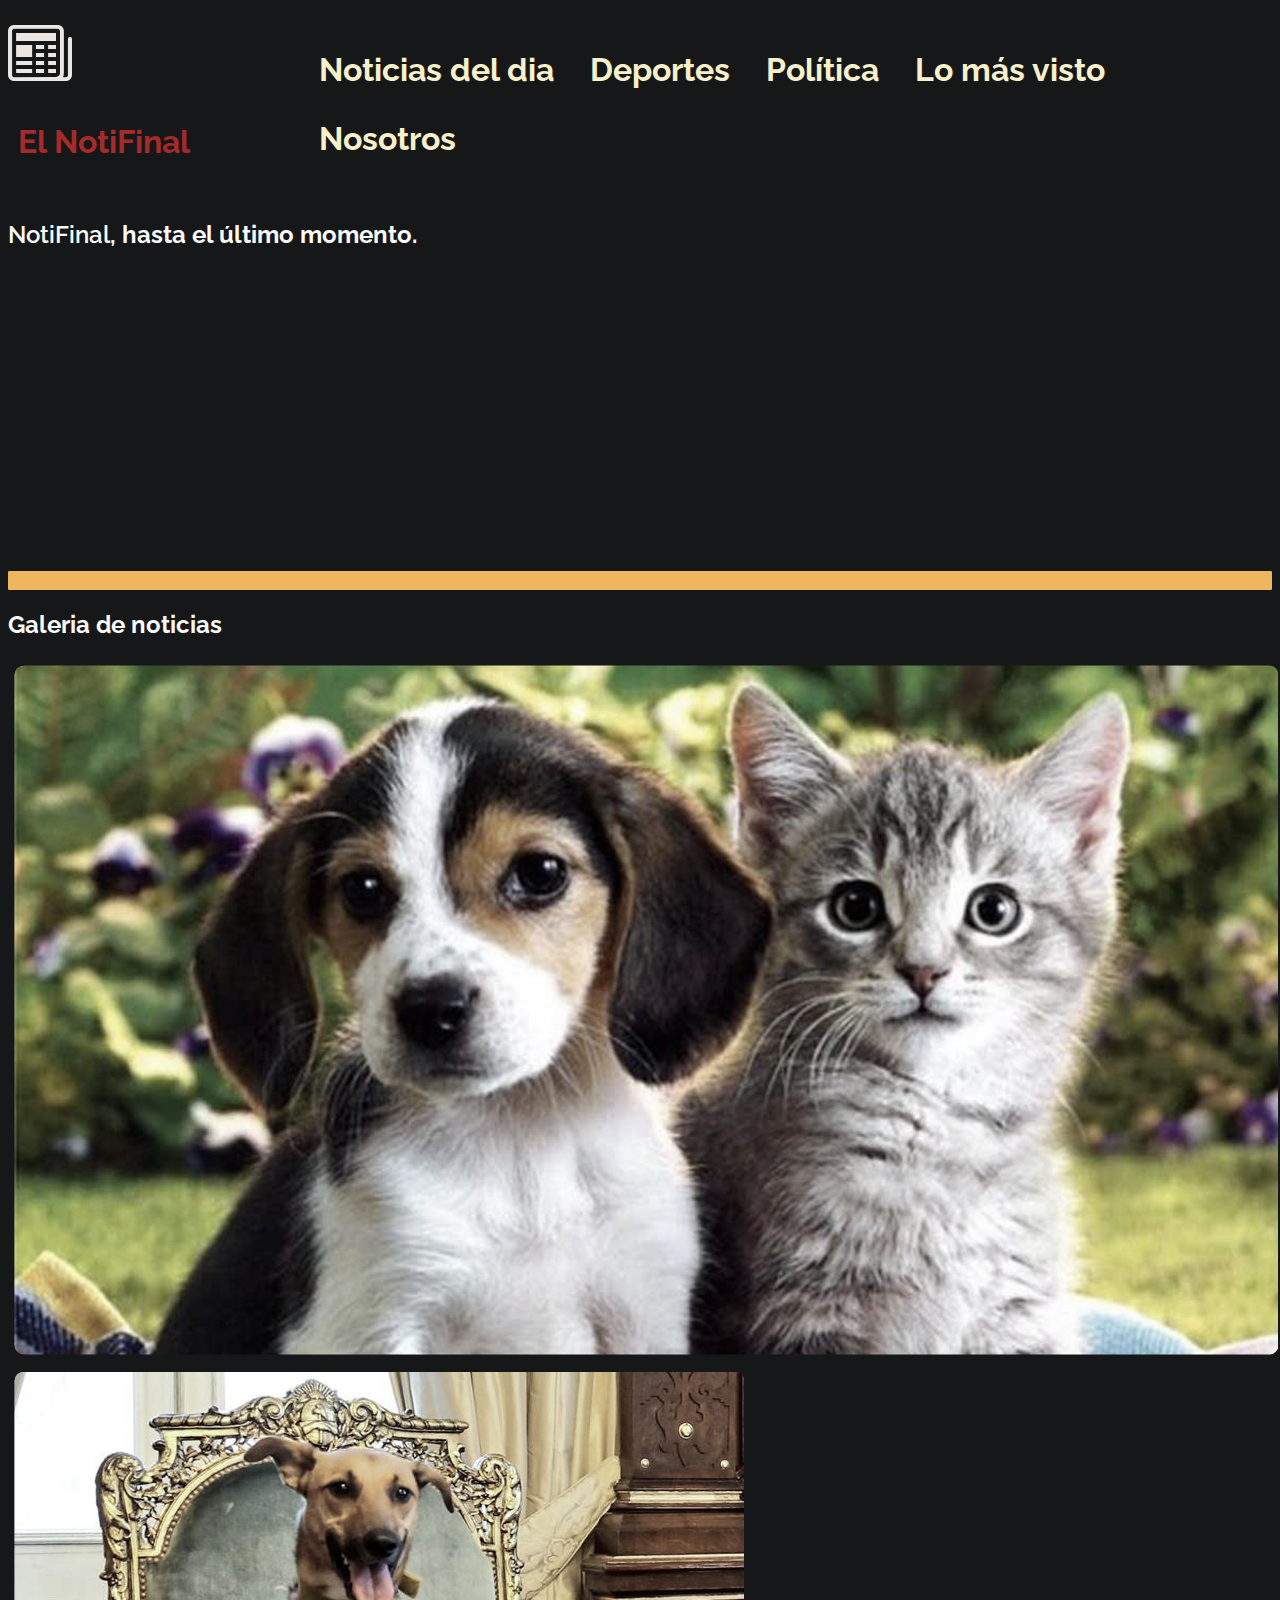
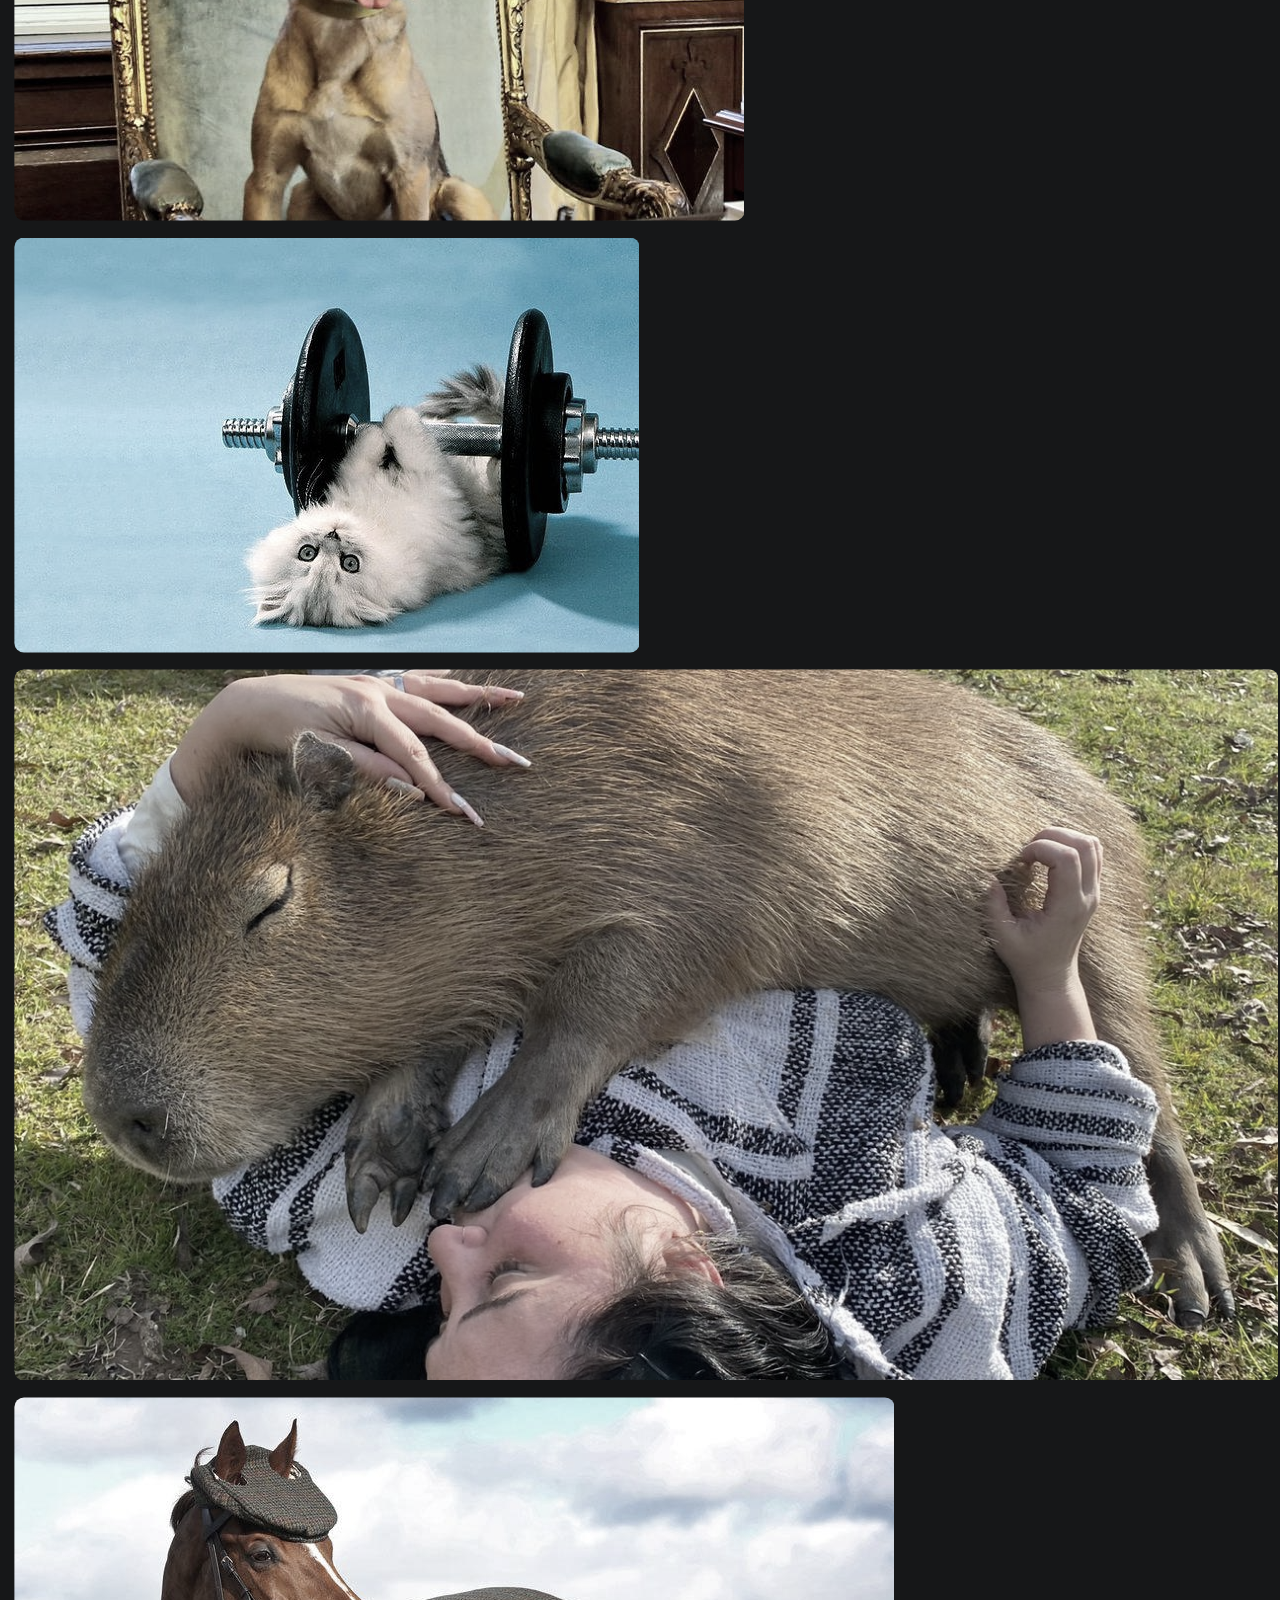
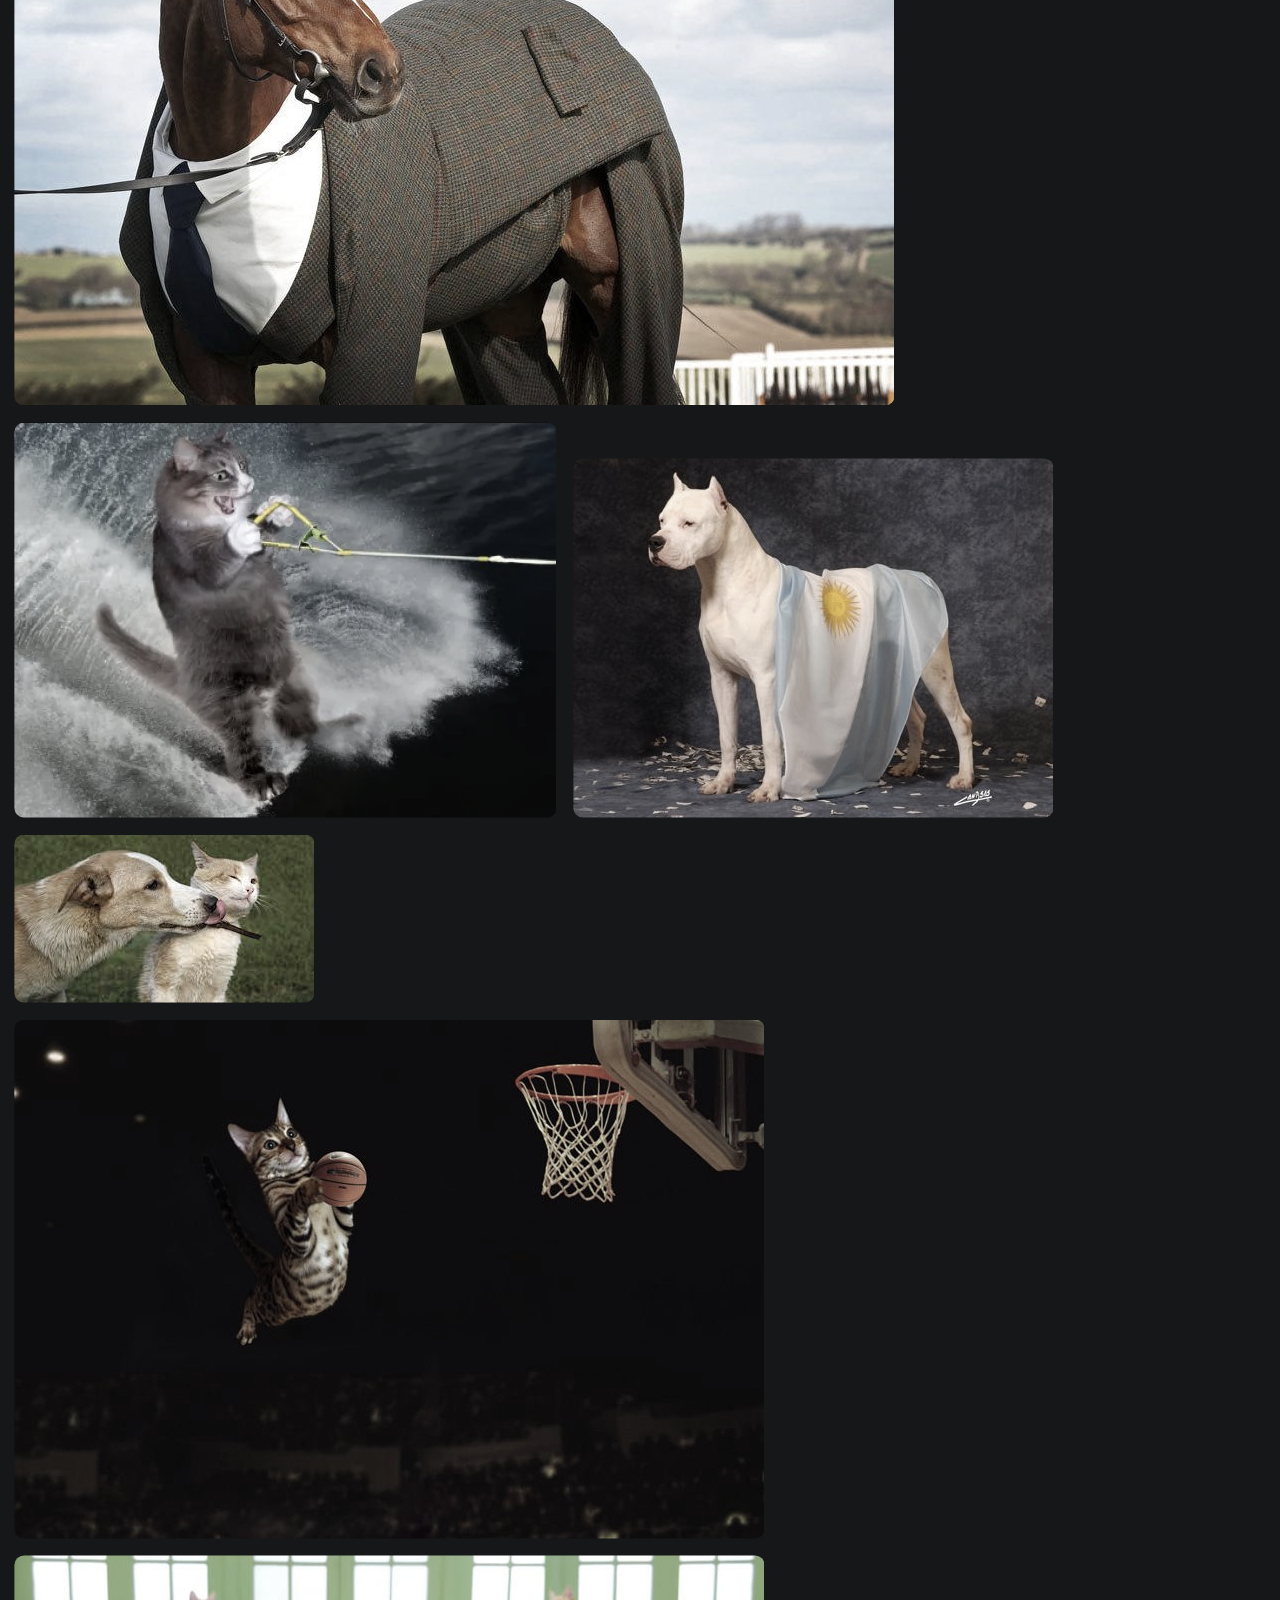
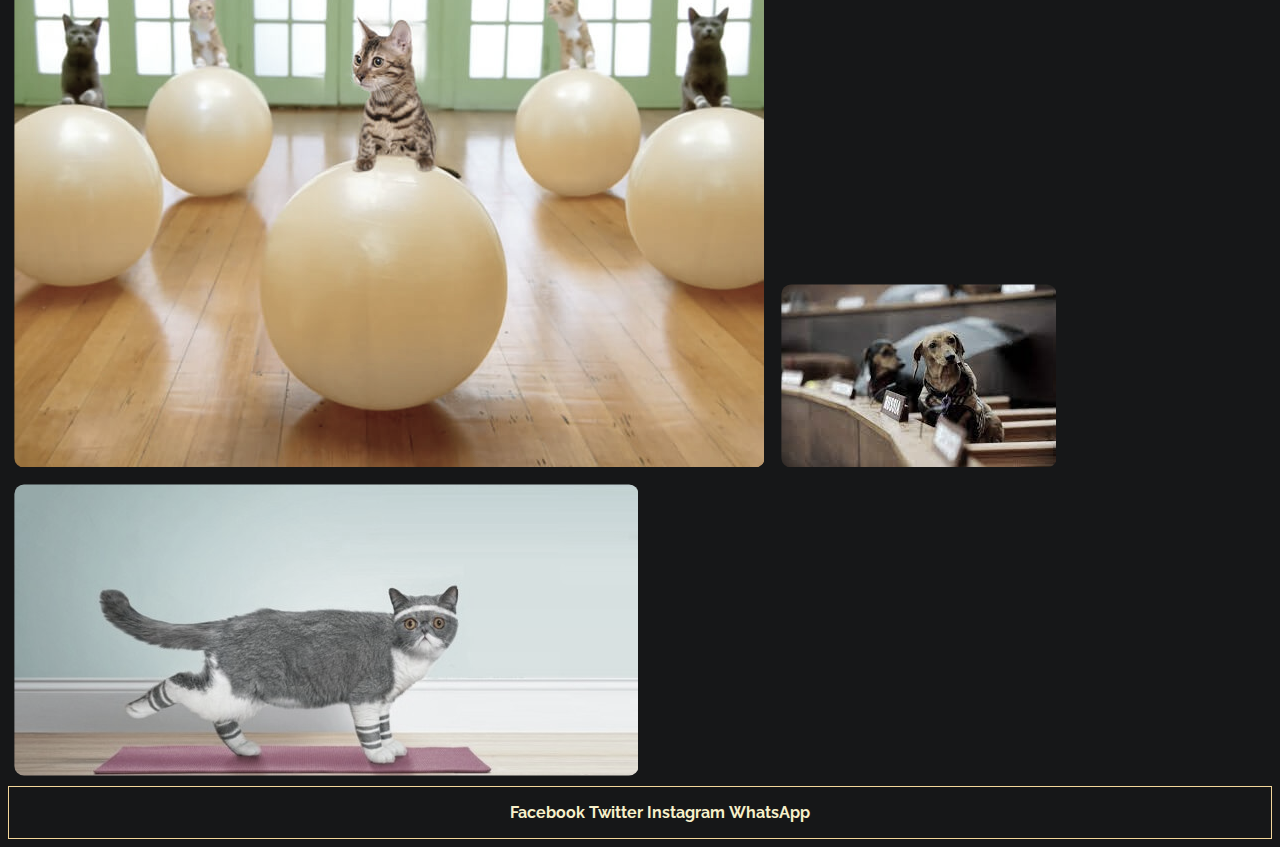
==== index.html @ 26ac7ab9 "primer commit" ====
<!DOCTYPE html>
<html lang="es">
<head>
    <meta charset="UTF-8">
    <meta http-equiv="X-UA-Compatible" content="IE=edge">
    <meta name="viewport" content="width=device-width, initial-scale=1.0">
    <title>El NotiFinal</title>


    <!--  css Bootstrap-->
    <link href="https://cdn.jsdelivr.net/npm/bootstrap@5.3.0-alpha1/dist/css/bootstrap.min.css" rel="stylesheet" integrity="sha384-GLhlTQ8iRABdZLl6O3oVMWSktQOp6b7In1Zl3/Jr59b6EGGoI1aFkw7cmDA6j6gD" crossorigin="anonymous">
    <!-- icons bootstrap-->
    <link rel="stylesheet" href="https://cdn.jsdelivr.net/npm/bootstrap-icons@1.10.3/font/bootstrap-icons.css">
    <!-- css -->
    <link rel="stylesheet" href="css/estilo.css">

</head>
<body class="conteiner-fluid"> 

    <header class="encabezado"> 
        <a href="index.html" class="tituloPrincipal">
            <i class="bi bi-newspaper"></i>
            <h1>El NotiFinal</h1>
        </a>
       
        <nav>
            <ul>
                <li><a href="html/noticiasdeldia.html">Noticias del dia</a></li>
                <li><a href="html/deportes.html">Deportes</a></li>
                <li><a href="html/politica.html">Política</a></li>
                <li><a href="html/lomasvisto.html">Lo más visto</a></li>
                <li><a href="html/nosotros.html">Nosotros</a></li>
            </ul>
        </nav>
    </header>
<!-- Etiquetas, clases de bootstrap y otras cosas-->

<section class="hero d-flex flex-column justify-content-center align-items-center">
    <div class="container">
            <div class="row justify-content-center"></div>
            <div class="col-lg-12 text-center">
                <h2><span>NotiFinal</span>, hasta el último momento.</h2> <!-- TITULO QUE HAY QUE CAMBIAR CADA PAGINA -->
            </div>
    </div>
</section>

<!-- Galeria de noticias, de momento solo van a ser img o videos-->


<div class="introGaleria">
    <h2>Galeria de noticias</h2>
</div>

<section class="galeria">
        <div class="row">
             <img class="col-xl-3 col-md-6 col-sm-12 imagenGaleria" src="img/NoticiasDelDía/imagen 1.jpg" alt="">
             <img class="col-xl-3 col-md-6 col-sm-12 imagenGaleria" src="img/NoticiasDelDía/imagen 2.jpg" alt="">
             <img class="col-xl-3 col-md-6 col-sm-12 imagenGaleria" src="img/NoticiasDelDía/imagen 3.jpg" alt="">
             <img class="col-xl-3 col-md-6 col-sm-12 imagenGaleria" src="img/NoticiasDelDía/imagen 4.jpeg" alt="">
        </div>

        <div class="row">
            <img class="col-xl-3 col-md-6 col-sm-12 imagenGaleria" src="img/NoticiasDelDía/imagen 5.jpg" alt="">
            <img class="col-xl-3 col-md-6 col-sm-12 imagenGaleria" src="img/NoticiasDelDía/imagen 6.png" alt="">
            <img class="col-xl-3 col-md-6 col-sm-12 imagenGaleria" src="img/NoticiasDelDía/imagen 7.jpg" alt="">
            <img class="col-xl-3 col-md-6 col-sm-12 imagenGaleria" src="img/NoticiasDelDía/imagen 8.jpg" alt="">
       </div>

       <div class="row">
        <img class="col-xl-3 col-md-6 col-sm-12 imagenGaleria" src="img/NoticiasDelDía/imagen 9.jpg" alt="">
        <img class="col-xl-3 col-md-6 col-sm-12 imagenGaleria" src="img/NoticiasDelDía/imagen 10.jpg" alt="">
        <img class="col-xl-3 col-md-6 col-sm-12 imagenGaleria" src="img/NoticiasDelDía/imagen 11.jpg" alt="">
        <img class="col-xl-3 col-md-6 col-sm-12 imagenGaleria" src="img/NoticiasDelDía/imagen 12.jpg" alt="">
       </div>

</section>


    <footer> 
        <ul>
            <li><a href="">Facebook</a></li>
            <li><a href="">Twitter</a></li>
            <li><a href="">Instagram</a></li>
            <li><a href="">WhatsApp</a></li>
        </ul>
    </footer>

<!-- bootstrap script -->
    <script src="https://cdn.jsdelivr.net/npm/bootstrap@5.3.0-alpha1/dist/js/bootstrap.bundle.min.js" integrity="sha384-w76AqPfDkMBDXo30jS1Sgez6pr3x5MlQ1ZAGC+nuZB+EYdgRZgiwxhTBTkF7CXvN" crossorigin="anonymous"></script>

</body>
</html>
---- css/estilo.css ----
@import url('https://fonts.googleapis.com/css2?family=Raleway:wght@500&display=swap');


/* ESTILOS GENERALES */

html{
    font-size: 62,5%;
}


body{
    font-family: 'Raleway', sans-serif;
    background-color: #161718 ;
    color: #fafafa ;
    overflow-x: hidden;
}


h1{
    color: brown;
    padding: 10px;
    size: 3rem;
    text-decoration: none;
    display: inline-block
}

hi a:hover{
    color:bisque
}

i {
    font-size: 4rem;
    color: rgb(236, 230, 226);
}

i a:hover{
    color:brown;
}



header{
    display: flex;
    justify-content: space-between;
    align-items: center;
    padding: 1rem 0;
    height: 10rem;
}

header ul li{
    display: inline-block;
    font-family: 'Raleway', sans-serif;
    margin: 1rem;
    font-size: 2rem;
}

header ul li a:hover{
color: grey;
}

a {
    color:rgb(247, 240, 202);
    text-transform: inherit;
    font-weight: bold;
    text-decoration: none;
}

/* titulos */

.textos{
    text-align: center;
    font-size: 20px;
    color: rgba(241, 204, 169, 0.377);
}


/* footer y Nav*/

footer{
    text-align: center;
    border: 1px solid rgb(243, 215, 154);
}

footer ul li{
    display: inline-block;
}

footer ul li a:hover{
    color: grey;
    }





    .hero{
        width: 100%;
        height: calc(50vh - 5rem);
        position: relative;
    }

     .hero h2 span{
        font-weight: 600;
    }

    .hero h2 span::before{
        content: "" ;
        background-color:rgb(240, 182, 95);
        position: absolute;
        bottom: 0;
        right: 0;
        left: 0;
        border-radius: 1px;
        height: 5%;
        z-index: -1;
    }

    .imagenGaleria { 
        border-radius: 1rem;
        padding: 0.4rem;
        max-width: 100%;
        height: auto;
        filter: grayscale(50%);
        transition: all 0.3s ease;
    }
    
    .imagenGaleria:hover{
        filter:grayscale(0%);
        transform:scale(1.03);
    }
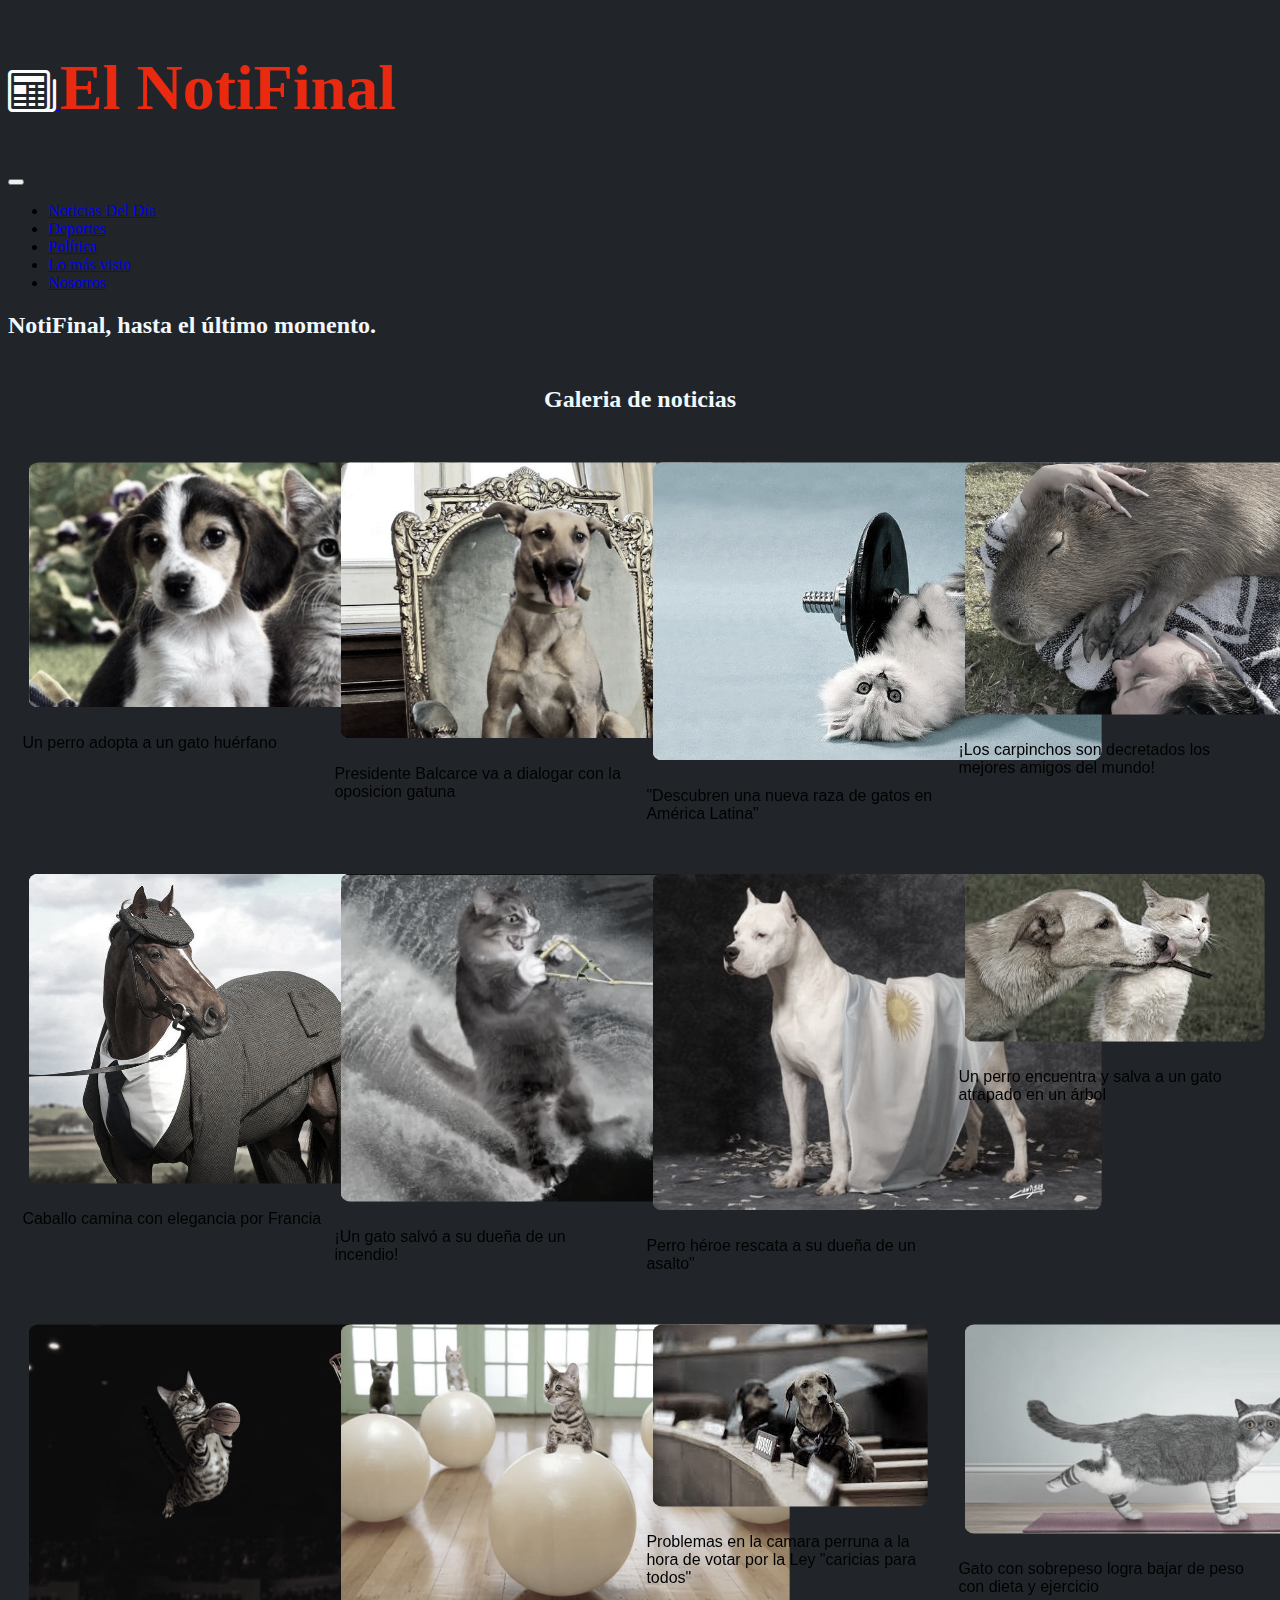
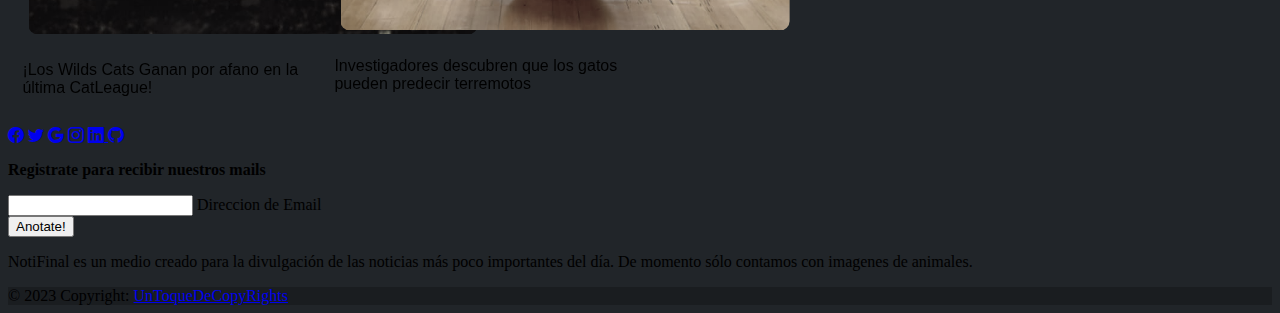
==== commit f8493bcf: "entrega final, se modifico css, nav, se agrego texto a las cards" ====
--- a/index.html
+++ b/index.html
@@ -1,5 +1,6 @@
 <!DOCTYPE html>
 <html lang="es">
+
 <head>
     <meta charset="UTF-8">
     <meta http-equiv="X-UA-Compatible" content="IE=edge">
@@ -8,85 +9,276 @@
 
 
     <!--  css Bootstrap-->
-    <link href="https://cdn.jsdelivr.net/npm/bootstrap@5.3.0-alpha1/dist/css/bootstrap.min.css" rel="stylesheet" integrity="sha384-GLhlTQ8iRABdZLl6O3oVMWSktQOp6b7In1Zl3/Jr59b6EGGoI1aFkw7cmDA6j6gD" crossorigin="anonymous">
+    <link href="https://cdn.jsdelivr.net/npm/bootstrap@5.3.0-alpha1/dist/css/bootstrap.min.css" rel="stylesheet"
+        integrity="sha384-GLhlTQ8iRABdZLl6O3oVMWSktQOp6b7In1Zl3/Jr59b6EGGoI1aFkw7cmDA6j6gD" crossorigin="anonymous">
     <!-- icons bootstrap-->
     <link rel="stylesheet" href="https://cdn.jsdelivr.net/npm/bootstrap-icons@1.10.3/font/bootstrap-icons.css">
     <!-- css -->
     <link rel="stylesheet" href="css/estilo.css">
 
 </head>
-<body class="conteiner-fluid"> 
-
-    <header class="encabezado"> 
-        <a href="index.html" class="tituloPrincipal">
-            <i class="bi bi-newspaper"></i>
-            <h1>El NotiFinal</h1>
-        </a>
-       
-        <nav>
-            <ul>
-                <li><a href="html/noticiasdeldia.html">Noticias del dia</a></li>
-                <li><a href="html/deportes.html">Deportes</a></li>
-                <li><a href="html/politica.html">Política</a></li>
-                <li><a href="html/lomasvisto.html">Lo más visto</a></li>
-                <li><a href="html/nosotros.html">Nosotros</a></li>
-            </ul>
-        </nav>
-    </header>
-<!-- Etiquetas, clases de bootstrap y otras cosas-->
-
-<section class="hero d-flex flex-column justify-content-center align-items-center">
-    <div class="container">
+
+<body class="conteiner-fluid">
+
+
+    <!--NAV BOOSTRAP-->
+
+    <nav class="navbar navbar-expand-lg navbar bg-dark" data-bs-theme="dark">
+        <div class="container-fluid">
+            <a class="navbar-brand tituloPrincipal" href="index.html">
+                <i class="bi bi-newspaper "></i>
+
+                <h1>El NotiFinal</h1>
+            </a>
+            <div>
+                <button class="navbar-toggler" type="button" data-bs-toggle="collapse" data-bs-target="#navbarNav"
+                    aria-controls="navbarNav" aria-expanded="false" aria-label="Toggle navigation">
+                    <i class="fas fa-bars"></i>
+                </button>
+                <div class="collapse navbar-collapse" id="navbarNav">
+                    <ul class="navbar-nav">
+                        <li class="nav-item">
+                            <a class="nav-link active" aria-current="page" href="html/noticiasdeldia.html">Noticias Del
+                                Día</a>
+                        </li>
+                        <li class="nav-item">
+                            <a class="nav-link" href="html/deportes.html">Deportes</a>
+                        </li>
+                        <li class="nav-item">
+                            <a class="nav-link" href="html/politica.html">Política</a>
+                        </li>
+                        <li class="nav-item">
+                            <a class="nav-link" href="html/lomasvisto.html">Lo más visto</a>
+                        </li>
+                        <li class="nav-item">
+                            <a class="nav-link" href="html/nosotros.html">Nosotros</a>
+                        </li>
+                    </ul>
+                </div>
+            </div>
+        </div>
+    </nav>
+
+    <!-- Etiquetas, clases de bootstrap y otras cosas-->
+
+    <section class="hero d-flex flex-column justify-content-center align-items-center">
+        <div class="container">
             <div class="row justify-content-center"></div>
             <div class="col-lg-12 text-center">
-                <h2><span>NotiFinal</span>, hasta el último momento.</h2> <!-- TITULO QUE HAY QUE CAMBIAR CADA PAGINA -->
-            </div>
+                <h2><span>NotiFinal</span>, hasta el último momento.</h2>
+                <!-- TITULO QUE HAY QUE CAMBIAR CADA PAGINA -->
+            </div>
+        </div>
+    </section>
+
+    <!-- Galeria de noticias, de momento solo van a ser img o videos-->
+
+
+    <div class="galeria">
+        <h2>Galeria de noticias</h2>
     </div>
-</section>
-
-<!-- Galeria de noticias, de momento solo van a ser img o videos-->
-
-
-<div class="introGaleria">
-    <h2>Galeria de noticias</h2>
-</div>
-
-<section class="galeria">
-        <div class="row">
-             <img class="col-xl-3 col-md-6 col-sm-12 imagenGaleria" src="img/NoticiasDelDía/imagen 1.jpg" alt="">
-             <img class="col-xl-3 col-md-6 col-sm-12 imagenGaleria" src="img/NoticiasDelDía/imagen 2.jpg" alt="">
-             <img class="col-xl-3 col-md-6 col-sm-12 imagenGaleria" src="img/NoticiasDelDía/imagen 3.jpg" alt="">
-             <img class="col-xl-3 col-md-6 col-sm-12 imagenGaleria" src="img/NoticiasDelDía/imagen 4.jpeg" alt="">
-        </div>
-
-        <div class="row">
-            <img class="col-xl-3 col-md-6 col-sm-12 imagenGaleria" src="img/NoticiasDelDía/imagen 5.jpg" alt="">
-            <img class="col-xl-3 col-md-6 col-sm-12 imagenGaleria" src="img/NoticiasDelDía/imagen 6.png" alt="">
-            <img class="col-xl-3 col-md-6 col-sm-12 imagenGaleria" src="img/NoticiasDelDía/imagen 7.jpg" alt="">
-            <img class="col-xl-3 col-md-6 col-sm-12 imagenGaleria" src="img/NoticiasDelDía/imagen 8.jpg" alt="">
-       </div>
-
-       <div class="row">
-        <img class="col-xl-3 col-md-6 col-sm-12 imagenGaleria" src="img/NoticiasDelDía/imagen 9.jpg" alt="">
-        <img class="col-xl-3 col-md-6 col-sm-12 imagenGaleria" src="img/NoticiasDelDía/imagen 10.jpg" alt="">
-        <img class="col-xl-3 col-md-6 col-sm-12 imagenGaleria" src="img/NoticiasDelDía/imagen 11.jpg" alt="">
-        <img class="col-xl-3 col-md-6 col-sm-12 imagenGaleria" src="img/NoticiasDelDía/imagen 12.jpg" alt="">
-       </div>
-
-</section>
-
-
-    <footer> 
-        <ul>
-            <li><a href="">Facebook</a></li>
-            <li><a href="">Twitter</a></li>
-            <li><a href="">Instagram</a></li>
-            <li><a href="">WhatsApp</a></li>
-        </ul>
+
+    <section>
+
+        <div class="row galeria" >
+            <div class="card imagenGaleria">
+                <img class="card-img-top col-xl-3 col-md-6 col-sm-12 imagenGaleria"
+                    src="img/NoticiasDelDía/imagen 1.jpg" alt="perro y gato">
+                <div class="card-body">
+                    <p class="card-text">Un perro adopta a un gato huérfano</p>
+                </div>
+            </div>
+            <div class="card imagenGaleria">
+                <img class="card-img-top col-xl-3 col-md-6 col-sm-12 imagenGaleria"
+                    src="img/NoticiasDelDía/imagen 2.jpg" alt="Balcarce">
+                <div class="card-body">
+                    <p class="card-text">Presidente Balcarce va a dialogar con la oposicion gatuna</p>
+                </div>
+            </div>
+            <div class="card imagenGaleria">
+                <img class="card-img-top col-xl-3 col-md-6 col-sm-12 imagenGaleria"
+                    src="img/NoticiasDelDía/imagen 3.jpg" alt="gato latino">
+                <div class="card-body">
+                    <p class="card-text">"Descubren una nueva raza de gatos en América Latina"</p>
+                </div>
+            </div>
+            <div class="card imagenGaleria">
+                <img class="card-img-top col-xl-3 col-md-6 col-sm-12 imagenGaleria"
+                    src="img/NoticiasDelDía/imagen 4.jpeg" alt="carpincho dando amor">
+                <div class="card-body">
+                    <p class="card-text">¡Los carpinchos son decretados los mejores amigos del mundo!</p>
+                </div>
+            </div>
+
+        </div>
+
+
+        <div class="row galeria">
+            <div class="card imagenGaleria">
+                <img class="card-img-top col-xl-3 col-md-6 col-sm-12 imagenGaleria"
+                    src="img/NoticiasDelDía/imagen 5.jpg" alt="Caballo elegante">
+                <div class="card-body">
+                    <p class="card-text">Caballo camina con elegancia por Francia</p>
+                </div>
+            </div>
+            <div class="card imagenGaleria">
+                <img class="card-img-top col-xl-3 col-md-6 col-sm-12 imagenGaleria"
+                    src="img/NoticiasDelDía/imagen 6.png" alt="gato acuatico">
+                <div class="card-body">
+                    <p class="card-text">¡Un gato salvó a su dueña de un incendio!</p>
+                </div>
+            </div>
+            <div class="card imagenGaleria">
+                <img class="card-img-top col-xl-3 col-md-6 col-sm-12 imagenGaleria"
+                    src="img/NoticiasDelDía/imagen 7.jpg" alt="Perro heroico con bandera Argentina">
+                <div class="card-body">
+                    <p class="card-text">Perro héroe rescata a su dueña de un asalto"</p>
+                </div>
+            </div>
+            <div class="card imagenGaleria">
+                <img class="card-img-top col-xl-3 col-md-6 col-sm-12 imagenGaleria"
+                    src="img/NoticiasDelDía/imagen 8.jpg" alt="perro lamiendo gato">
+                <div class="card-body">
+                    <p class="card-text">Un perro encuentra y salva a un gato atrapado en un árbol</p>
+                </div>
+            </div>
+
+        </div>
+
+        <div class="row galeria">
+            <div class="card imagenGaleria">
+                <img class="card-img-top col-xl-3 col-md-6 col-sm-12 imagenGaleria"
+                    src="img/NoticiasDelDía/imagen 9.jpg" alt="gato basquet">
+                <div class="card-body">
+                    <p class="card-text">¡Los Wilds Cats Ganan por afano en la última CatLeague!</p>
+                </div>
+            </div>
+            <div class="card imagenGaleria">
+                <img class="card-img-top col-xl-3 col-md-6 col-sm-12 imagenGaleria"
+                    src="img/NoticiasDelDía/imagen 10.jpg" alt="gato sentidos">
+                <div class="card-body">
+                    <p class="card-text">Investigadores descubren que los gatos pueden predecir terremotos</p>
+                </div>
+            </div>
+            <div class="card imagenGaleria">
+                <img class="card-img-top col-xl-3 col-md-6 col-sm-12 imagenGaleria"
+                    src="img/NoticiasDelDía/imagen 11.jpg" alt="perro politico">
+                <div class="card-body">
+                    <p class="card-text">Problemas en la camara perruna a la hora de votar por la Ley "caricias para todos"</p>
+                </div>
+            </div>
+            <div class="card imagenGaleria">
+                <img class="card-img-top col-xl-3 col-md-6 col-sm-12 imagenGaleria"
+                    src="img/NoticiasDelDía/imagen 12.jpg" alt="">
+                <div class="card-body">
+                    <p class="card-text">Gato con sobrepeso logra bajar de peso con dieta y ejercicio</p>
+                </div>
+            </div>
+
+        </div>
+
+    </section>
+
+
+    <!-- Footer -->
+    <footer class="bg-dark text-center text-white">
+        <!-- Grid container -->
+        <div class="container p-4">
+            <!-- Section: Social media -->
+            <section class="mb-4">
+                <!-- Facebook -->
+                <a class="btn btn-outline-light btn-floating m-1" href="http://www.facebook.com" role="button"><i
+                        class="bi bi-facebook"></i></a>
+
+                <!-- Twitter -->
+                <a class="btn btn-outline-light btn-floating m-1" href="http://www.twitter.com" role="button"><i
+                        class="bi bi-twitter"></i></a>
+
+                <!-- Google -->
+                <a class="btn btn-outline-light btn-floating m-1" href="http://www.google.com" role="button"><i
+                        class="bi bi-google"></i></a>
+
+                <!-- Instagram -->
+                <a class="btn btn-outline-light btn-floating m-1" href="http://www.instagram.com" role="button"><i
+                        class="bi bi-instagram"></i></a>
+
+                <!-- Linkedin -->
+                <a class="btn btn-outline-light btn-floating m-1" href="https://www.linkedin.com/in/kevmateu/"
+                    role="button"><i class="bi bi-linkedin"></i>
+
+                    <!-- Github -->
+                    <a class="btn btn-outline-light btn-floating m-1" href="https://github.com/KevMateu"
+                        role="button"><i class="bi bi-github"></i></a>
+
+            </section>
+
+
+            <!-- Section: Social media -->
+
+            <!-- Section: Form -->
+            <section class="">
+                <form action="">
+                    <!--Grid row-->
+                    <div class="row d-flex justify-content-center">
+                        <!--Grid column-->
+                        <div class="col-auto">
+                            <p class="pt-2">
+                                <strong>Registrate para recibir nuestros mails</strong>
+                            </p>
+                        </div>
+                        <!--Grid column-->
+
+                        <!--Grid column-->
+                        <div class="col-md-5 col-12">
+                            <!-- Email input -->
+                            <div class="form-outline form-white mb-4">
+                                <input type="email" id="form5Example21" class="form-control" />
+                                <label class="form-label" for="form5Example21">Direccion de Email</label>
+                            </div>
+                        </div>
+                        <!--Grid column-->
+
+                        <!--Grid column-->
+                        <div class="col-auto">
+                            <!-- Submit button -->
+                            <button type="submit" class="btn btn-outline-light mb-4">
+                                Anotate!
+                            </button>
+                        </div>
+                        <!--Grid column-->
+                    </div>
+                    <!--Grid row-->
+                </form>
+            </section>
+            <!-- Section: Form -->
+
+            <!-- Section: Text -->
+            <section class="mb-4">
+                <p>
+                    NotiFinal es un medio creado para la divulgación de las noticias más poco importantes del día. De
+                    momento sólo contamos con imagenes de animales.
+                </p>
+            </section>
+            <!-- Section: Text -->
+
+        </div>
+        <!-- Grid container -->
+
+        <!-- Copyright -->
+        <div class="text-center p-3" style="background-color: rgba(0, 0, 0, 0.2);">
+            © 2023 Copyright:
+            <a class="text-white" href="https://getbootstrap.com/">UnToqueDeCopyRights</a>
+        </div>
+        <!-- Copyright -->
     </footer>
-
-<!-- bootstrap script -->
-    <script src="https://cdn.jsdelivr.net/npm/bootstrap@5.3.0-alpha1/dist/js/bootstrap.bundle.min.js" integrity="sha384-w76AqPfDkMBDXo30jS1Sgez6pr3x5MlQ1ZAGC+nuZB+EYdgRZgiwxhTBTkF7CXvN" crossorigin="anonymous"></script>
+    <!-- Footer -->
+
+    <!-- bootstrap script -->
+    <script src="https://cdn.jsdelivr.net/npm/bootstrap@5.3.0-alpha1/dist/js/bootstrap.bundle.min.js"
+        integrity="sha384-w76AqPfDkMBDXo30jS1Sgez6pr3x5MlQ1ZAGC+nuZB+EYdgRZgiwxhTBTkF7CXvN"
+        crossorigin="anonymous"></script>
+
 
 </body>
+
 </html>--- a/css/estilo.css
+++ b/css/estilo.css
@@ -1,130 +1,53 @@
-@import url('https://fonts.googleapis.com/css2?family=Raleway:wght@500&display=swap');
-
-
-/* ESTILOS GENERALES */
-
-html{
-    font-size: 62,5%;
+.tituloPrincipal h1{
+    display: inline-block;
+    font-size: 4rem;
+    font-weight: 700;
+    color: rgb(233, 42, 17);
 }
 
+.tituloPrincipal i{
+    font-size: 3rem;
+    color: rgb(252, 252, 252);
+}
 
 body{
-    font-family: 'Raleway', sans-serif;
-    background-color: #161718 ;
-    color: #fafafa ;
+    background-color:#212529;
     overflow-x: hidden;
 }
 
-
-h1{
-    color: brown;
-    padding: 10px;
-    size: 3rem;
-    text-decoration: none;
-    display: inline-block
+.imagenGaleria { 
+    border-radius: 1rem;
+    padding: 0.4rem;
+    max-width: 150%;
+    height: auto;
+    filter: grayscale(50%);
+    transition: all 0.3s ease;
 }
 
-hi a:hover{
-    color:bisque
+.imagenGaleria:hover{
+    filter:grayscale(0%);
+    transform:scale(1.03);
 }
 
-i {
-    font-size: 4rem;
-    color: rgb(236, 230, 226);
+h1,h2{
+    color: aliceblue;
 }
 
-i a:hover{
-    color:brown;
+.galeria{
+   display: flex;
+   justify-content: center;
+   padding: 0.5rem;
 }
 
-
-
-header{
-    display: flex;
-    justify-content: space-between;
-    align-items: center;
-    padding: 1rem 0;
-    height: 10rem;
+.card{
+    width: 25rem;
 }
 
-header ul li{
-    display: inline-block;
-    font-family: 'Raleway', sans-serif;
-    margin: 1rem;
-    font-size: 2rem;
+#QUIENESSOMOS{
+    align-content: center;
+    align-items: center;
 }
 
-header ul li a:hover{
-color: grey;
-}
-
-a {
-    color:rgb(247, 240, 202);
-    text-transform: inherit;
-    font-weight: bold;
-    text-decoration: none;
-}
-
-/* titulos */
-
-.textos{
-    text-align: center;
-    font-size: 20px;
-    color: rgba(241, 204, 169, 0.377);
-}
-
-
-/* footer y Nav*/
-
-footer{
-    text-align: center;
-    border: 1px solid rgb(243, 215, 154);
-}
-
-footer ul li{
-    display: inline-block;
-}
-
-footer ul li a:hover{
-    color: grey;
-    }
-
-
-
-
-
-    .hero{
-        width: 100%;
-        height: calc(50vh - 5rem);
-        position: relative;
-    }
-
-     .hero h2 span{
-        font-weight: 600;
-    }
-
-    .hero h2 span::before{
-        content: "" ;
-        background-color:rgb(240, 182, 95);
-        position: absolute;
-        bottom: 0;
-        right: 0;
-        left: 0;
-        border-radius: 1px;
-        height: 5%;
-        z-index: -1;
-    }
-
-    .imagenGaleria { 
-        border-radius: 1rem;
-        padding: 0.4rem;
-        max-width: 100%;
-        height: auto;
-        filter: grayscale(50%);
-        transition: all 0.3s ease;
-    }
-    
-    .imagenGaleria:hover{
-        filter:grayscale(0%);
-        transform:scale(1.03);
-    }+.card-text{
+    font-family: 'Raleway', sans-serif;
+}